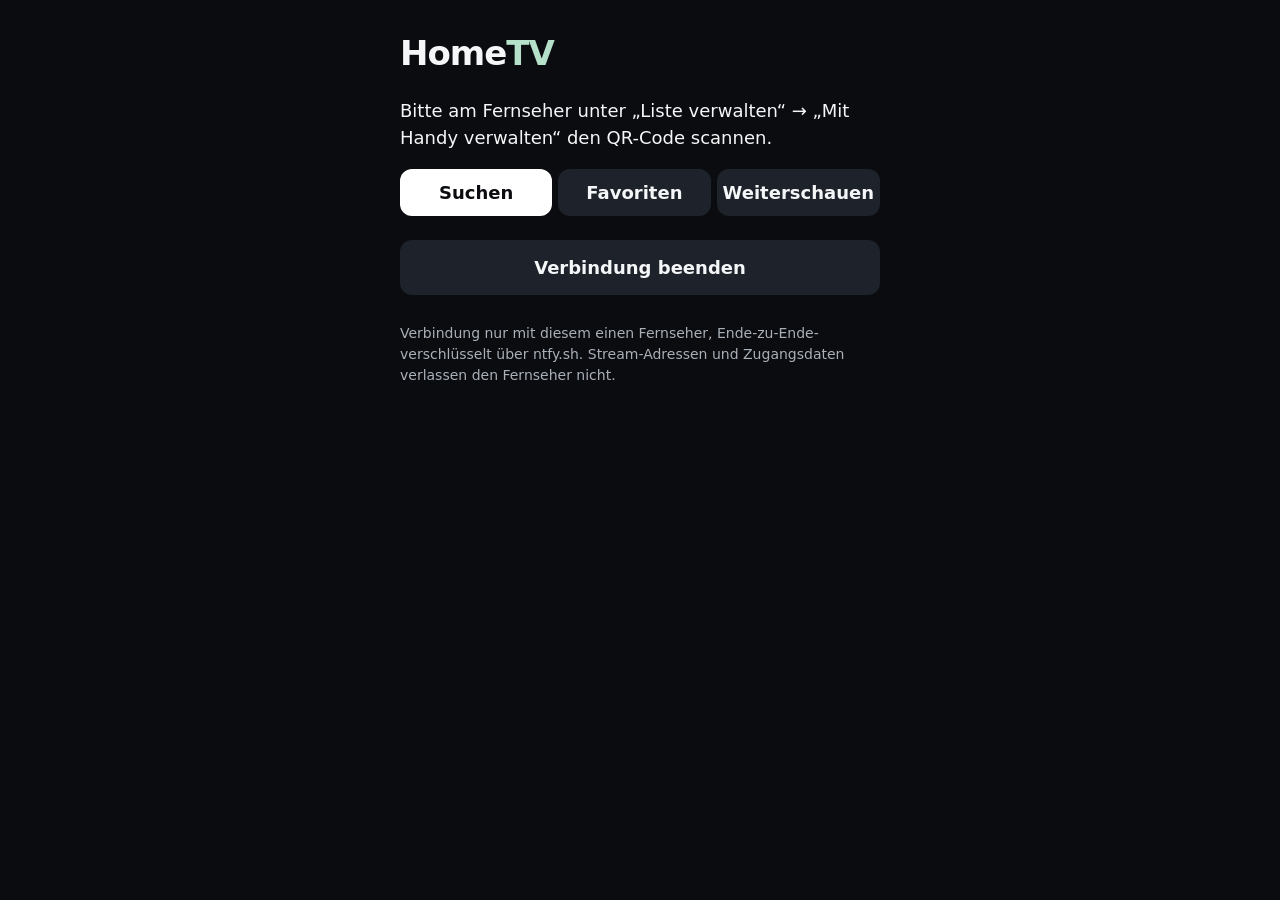
==== verwalten.html @ 16d8a177 "Add files via upload" ====
<!doctype html>
<html lang="de"><head><meta charset="utf-8"><meta name="viewport" content="width=device-width,initial-scale=1"><meta name="referrer" content="no-referrer">
<meta http-equiv="Content-Security-Policy" content="default-src 'none'; script-src 'self'; style-src 'self'; img-src 'self'; connect-src https://ntfy.sh; base-uri 'none'; form-action 'none'">
<meta name="robots" content="noindex"><title>HomeTV – Mit Handy verwalten</title><link rel="stylesheet" href="send.css"><link rel="stylesheet" href="manage.css"><script defer src="manage.js"></script></head>
<body><main>
<h1>Home<span>TV</span></h1>
<p id="status" role="status" aria-live="polite">Verbinde mit dem Fernseher …</p>
<nav id="tabs" class="tabs" hidden><button data-tab="search" class="on">Suchen</button><button data-tab="favorites">Favoriten</button><button data-tab="resume">Weiterschauen</button></nav>

<section id="search" class="pane" hidden>
<form id="searchForm"><label for="query">Titel, Sender oder Genre</label>
<div class="row"><input id="query" type="search" autocomplete="off" maxlength="100" placeholder="z. B. Tatort"><button type="submit">Suchen</button></div>
<label class="check"><input id="onlyTv" type="checkbox"> nur Sender</label></form>
<label for="favTarget">Hinzufügen zu Favoritenliste</label><select id="favTarget"></select>
<ul id="results" class="list"></ul>
</section>

<section id="favorites" class="pane" hidden>
<form id="newList" class="row"><input id="newName" maxlength="60" autocomplete="off" placeholder="Neue Liste, z. B. Nachrichten"><button type="submit">Anlegen</button></form>
<ul id="lists" class="list"></ul>
<div id="listView" hidden>
<div class="row head"><button id="listBack" type="button">← Listen</button><h2 id="listTitle"></h2></div>
<div class="row"><input id="rename" maxlength="60" autocomplete="off"><button id="renameDo" type="button">Umbenennen</button></div>
<ul id="listItems" class="list"></ul>
<button id="moreItems" type="button" hidden>Weitere laden</button>
<button id="deleteList" type="button" class="danger">Liste löschen</button>
</div>
</section>

<section id="resume" class="pane" hidden><ul id="resumeItems" class="list"></ul><p id="resumeEmpty" hidden>Nichts angefangen.</p></section>

<button id="end" type="button" class="secondary" hidden>Verbindung beenden</button>
<p class="small">Verbindung nur mit diesem einen Fernseher, Ende-zu-Ende-verschlüsselt über ntfy.sh. Stream-Adressen und Zugangsdaten verlassen den Fernseher nicht.</p>
</main></body></html>
---- send.css ----
*{box-sizing:border-box}
html,body{margin:0;background:#0b0c10;color:#f5f6f7;font:18px/1.5 system-ui,-apple-system,"Segoe UI",Arial,sans-serif}
main{max-width:520px;margin:0 auto;padding:28px 20px 40px}
h1{font-size:34px;letter-spacing:-1px;margin:0 0 12px}
h1 span{color:#b5e1ca}
p{color:#a9b0b8}
label{display:block;margin:20px 0 8px;font-weight:600}
input{display:block;width:100%;font:inherit;padding:14px 16px;border-radius:12px;border:1px solid #4a525c;background:#1e222a;color:#f5f6f7}
button{display:block;width:100%;margin-top:16px;font:inherit;font-weight:700;padding:14px;border-radius:12px;border:0;background:#fff;color:#0b0c10}
button:disabled{opacity:.5}
#status{min-height:1.5em;color:#f5f6f7}
#status.ok{color:#b5e1ca}
#status.error{color:#ff8a8a}
.small{font-size:14px;margin-top:28px}
---- manage.css ----
.tabs{display:flex;gap:6px;margin:8px 0 16px}
.tabs button{flex:1;margin:0;padding:10px 6px;background:#1e222a;color:#f5f6f7;font-weight:600}
.tabs button.on{background:#fff;color:#0b0c10}
.row{display:flex;gap:8px;align-items:center}
.row input{flex:1;min-width:0}
.row button{width:auto;margin:0;padding:14px 16px}
.row.head h2{flex:1;margin:0;font-size:20px;overflow:hidden;text-overflow:ellipsis;white-space:nowrap}
.row.head button{background:#1e222a;color:#f5f6f7}
form{margin:0 0 12px}
select{display:block;width:100%;font:inherit;padding:12px;border-radius:12px;border:1px solid #4a525c;background:#1e222a;color:#f5f6f7;margin-bottom:12px}
.check{display:flex;align-items:center;gap:8px;font-weight:400;margin:10px 0 0}
.check input{width:22px;height:22px}
.list{list-style:none;margin:8px 0;padding:0}
.list li{display:flex;align-items:center;gap:6px;padding:10px 0;border-bottom:1px solid #ffffff1a}
.list .text{flex:1;min-width:0}
.list .title{display:block;font-weight:600;overflow:hidden;text-overflow:ellipsis;white-space:nowrap}
.list .sub{display:block;font-size:14px;color:#a9b0b8;overflow:hidden;text-overflow:ellipsis;white-space:nowrap}
.list button{width:auto;margin:0;padding:10px 12px;min-width:44px;background:#1e222a;color:#f5f6f7;font-weight:600}
.list button.play{background:#b5e1ca;color:#0b0c10}
button.secondary{background:#1e222a;color:#f5f6f7;margin-top:24px}
button.danger{background:#5a1f22;color:#fff}
#toast{position:fixed;left:16px;right:16px;bottom:16px;padding:12px 16px;border-radius:12px;background:#f5f6f7;color:#0b0c10;font-weight:600}
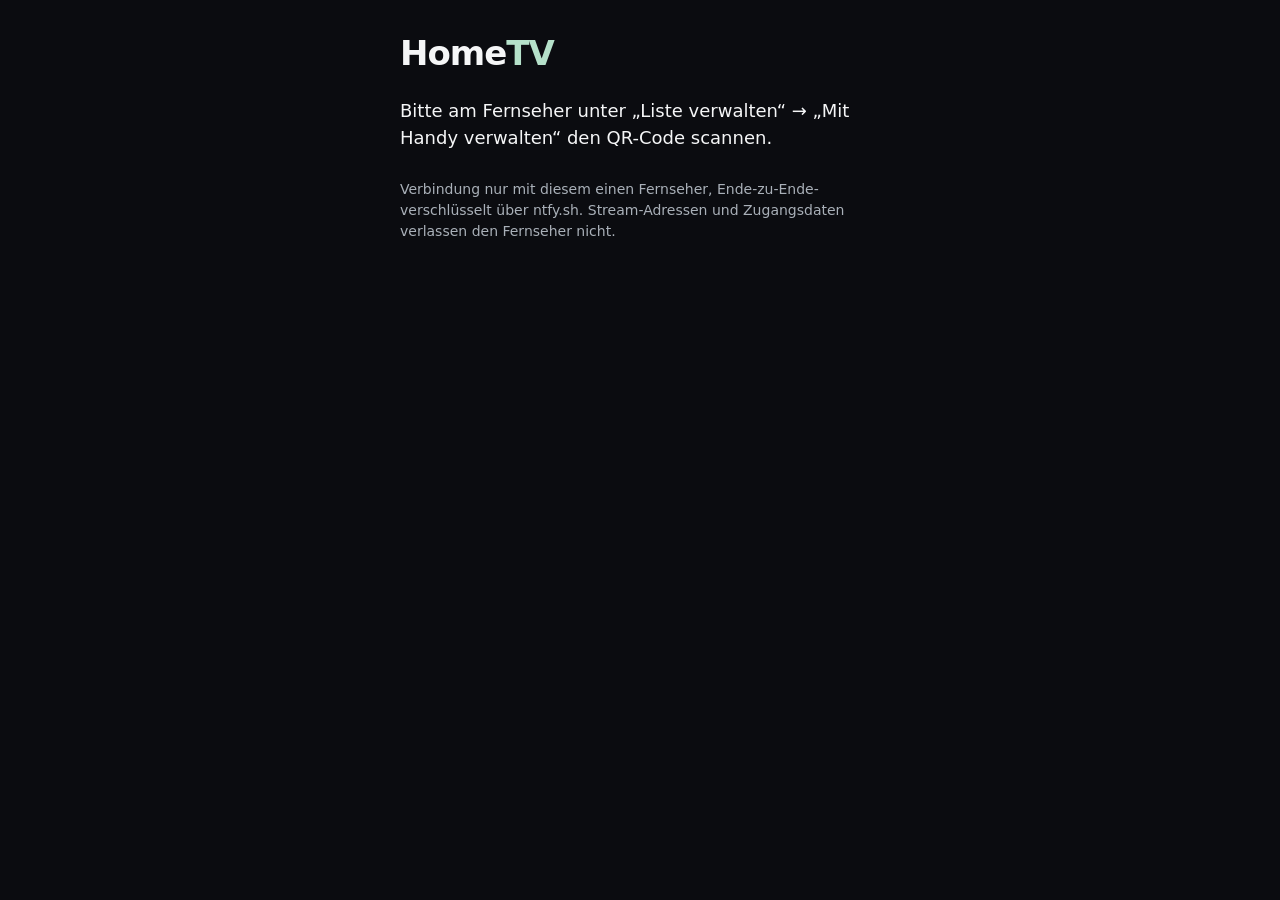
==== commit ba9e2be1: "Add files via upload" ====
--- a/verwalten.html
+++ b/verwalten.html
@@ -5,24 +5,39 @@
 <body><main>
 <h1>Home<span>TV</span></h1>
 <p id="status" role="status" aria-live="polite">Verbinde mit dem Fernseher …</p>
-<nav id="tabs" class="tabs" hidden><button data-tab="search" class="on">Suchen</button><button data-tab="favorites">Favoriten</button><button data-tab="resume">Weiterschauen</button></nav>
+<nav id="tabs" class="tabs" hidden><button data-tab="search" class="on">Suchen</button><button data-tab="categories">Kategorien</button><button data-tab="favorites">Favoriten</button><button data-tab="resume">Weiter&shy;schauen</button></nav>
+
+<div id="targetBar" class="target" hidden><label for="favTarget">Zielliste</label><select id="favTarget"></select></div>
 
 <section id="search" class="pane" hidden>
-<form id="searchForm"><label for="query">Titel, Sender oder Genre</label>
-<div class="row"><input id="query" type="search" autocomplete="off" maxlength="100" placeholder="z. B. Tatort"><button type="submit">Suchen</button></div>
+<form id="searchForm"><div class="row"><input id="query" type="search" autocomplete="off" maxlength="100" placeholder="Titel, Sender oder Genre" aria-label="Titel, Sender oder Genre"><button type="submit">Suchen</button></div>
 <label class="check"><input id="onlyTv" type="checkbox"> nur Sender</label></form>
-<label for="favTarget">Hinzufügen zu Favoritenliste</label><select id="favTarget"></select>
 <ul id="results" class="list"></ul>
 </section>
 
+<section id="categories" class="pane" hidden>
+<div id="kinds" class="kinds"><button data-kind="tv" class="on">Sender</button><button data-kind="movies">Filme</button><button data-kind="series">Serien</button></div>
+<div id="catBrowse"><p class="hint">Antippen öffnet die Kategorie. 👁 blendet sie am Fernseher ein oder aus.</p><ul id="catList" class="list"></ul><button id="catListMore" type="button" class="secondary" hidden>Weitere Kategorien</button></div>
+<div id="catView" hidden>
+<div class="row head"><button id="catBack" type="button">← Kategorien</button><h2 id="catTitle"></h2></div>
+<div class="row actions"><button id="catHide" type="button"></button><button id="catAddAll" type="button" hidden></button></div>
+<p id="pickHint" class="hint" hidden>Häkchen setzen oder entfernen, dann „Übernehmen“. Abgehakt = in der Zielliste.</p>
+<div id="pickBar" class="row actions" hidden><button id="catAll" type="button">Alle</button><button id="catNone" type="button">Keine</button></div>
+<ul id="catItems" class="list"></ul>
+<button id="catMore" type="button" class="secondary" hidden>Weitere laden</button>
+<button id="catApply" type="button" class="apply" hidden disabled>Übernehmen</button>
+</div>
+</section>
+
 <section id="favorites" class="pane" hidden>
-<form id="newList" class="row"><input id="newName" maxlength="60" autocomplete="off" placeholder="Neue Liste, z. B. Nachrichten"><button type="submit">Anlegen</button></form>
+<form id="newList" class="row"><input id="newName" maxlength="60" autocomplete="off" placeholder="Neue Liste, z. B. Nachrichten" aria-label="Name der neuen Liste"><button type="submit">Anlegen</button></form>
 <ul id="lists" class="list"></ul>
 <div id="listView" hidden>
 <div class="row head"><button id="listBack" type="button">← Listen</button><h2 id="listTitle"></h2></div>
-<div class="row"><input id="rename" maxlength="60" autocomplete="off"><button id="renameDo" type="button">Umbenennen</button></div>
+<button id="listAdd" type="button">+ Sender aus Kategorien hinzufügen</button>
 <ul id="listItems" class="list"></ul>
-<button id="moreItems" type="button" hidden>Weitere laden</button>
+<button id="moreItems" type="button" class="secondary" hidden>Weitere laden</button>
+<div class="row"><input id="rename" maxlength="60" autocomplete="off" aria-label="Neuer Name"><button id="renameDo" type="button">Umbenennen</button></div>
 <button id="deleteList" type="button" class="danger">Liste löschen</button>
 </div>
 </section>
--- a/manage.css
+++ b/manage.css
@@ -1,22 +1,41 @@
-.tabs{display:flex;gap:6px;margin:8px 0 16px}
-.tabs button{flex:1;margin:0;padding:10px 6px;background:#1e222a;color:#f5f6f7;font-weight:600}
-.tabs button.on{background:#fff;color:#0b0c10}
+/* send.css gives buttons display:block, which would win over the hidden attribute. */
+[hidden]{display:none!important}
+.tabs{display:flex;gap:6px;margin:8px 0 12px}
+.tabs button{flex:1;margin:0;padding:10px 4px;background:#1e222a;color:#f5f6f7;font-weight:600;font-size:15px;hyphens:manual}
+.tabs button.on,.kinds button.on{background:#fff;color:#0b0c10}
+.kinds{display:flex;gap:6px;margin:0 0 8px}
+.kinds button{flex:1;margin:0;padding:8px;background:#1e222a;color:#f5f6f7;font-weight:600}
+.target{position:sticky;top:0;z-index:2;background:#0b0c10;padding:6px 0 10px;display:flex;align-items:center;gap:8px}
+.target label{margin:0;white-space:nowrap;font-size:15px;color:#a9b0b8}
+.target select{margin:0;flex:1;min-width:0}
 .row{display:flex;gap:8px;align-items:center}
 .row input{flex:1;min-width:0}
 .row button{width:auto;margin:0;padding:14px 16px}
+.row.head{margin-bottom:8px}
 .row.head h2{flex:1;margin:0;font-size:20px;overflow:hidden;text-overflow:ellipsis;white-space:nowrap}
 .row.head button{background:#1e222a;color:#f5f6f7}
+.row.actions{margin-bottom:6px}
+.row.actions button{flex:1;padding:10px 12px;background:#1e222a;color:#f5f6f7;font-weight:600}
 form{margin:0 0 12px}
-select{display:block;width:100%;font:inherit;padding:12px;border-radius:12px;border:1px solid #4a525c;background:#1e222a;color:#f5f6f7;margin-bottom:12px}
+select{display:block;width:100%;font:inherit;padding:12px;border-radius:12px;border:1px solid #4a525c;background:#1e222a;color:#f5f6f7}
 .check{display:flex;align-items:center;gap:8px;font-weight:400;margin:10px 0 0}
 .check input{width:22px;height:22px}
+.hint{font-size:14px;margin:4px 0}
 .list{list-style:none;margin:8px 0;padding:0}
 .list li{display:flex;align-items:center;gap:6px;padding:10px 0;border-bottom:1px solid #ffffff1a}
+.list li.off .title{color:#a9b0b8;text-decoration:line-through}
 .list .text{flex:1;min-width:0}
+.list button.text{display:block;background:none;color:inherit;text-align:left;padding:4px 0;margin:0;font-weight:400;width:auto}
 .list .title{display:block;font-weight:600;overflow:hidden;text-overflow:ellipsis;white-space:nowrap}
 .list .sub{display:block;font-size:14px;color:#a9b0b8;overflow:hidden;text-overflow:ellipsis;white-space:nowrap}
 .list button{width:auto;margin:0;padding:10px 12px;min-width:44px;background:#1e222a;color:#f5f6f7;font-weight:600}
 .list button.play{background:#b5e1ca;color:#0b0c10}
-button.secondary{background:#1e222a;color:#f5f6f7;margin-top:24px}
+.list button.star.on{color:#ffd166}
+button.secondary{background:#1e222a;color:#f5f6f7;margin-top:16px}
 button.danger{background:#5a1f22;color:#fff}
-#toast{position:fixed;left:16px;right:16px;bottom:16px;padding:12px 16px;border-radius:12px;background:#f5f6f7;color:#0b0c10;font-weight:600}
+#listAdd{margin:0 0 8px}
+.list label.pick{flex:1;min-width:0;display:flex;align-items:center;gap:10px;margin:0;font-weight:400;cursor:pointer}
+.list label.pick input{flex:none;width:26px;height:26px;margin:0}
+button.apply{position:sticky;bottom:12px;z-index:2;margin-top:12px;box-shadow:0 8px 24px #000c}
+button.apply:disabled{opacity:.4}
+#toast{position:fixed;left:16px;right:16px;bottom:16px;z-index:3;padding:12px 16px;border-radius:12px;background:#f5f6f7;color:#0b0c10;font-weight:600}
